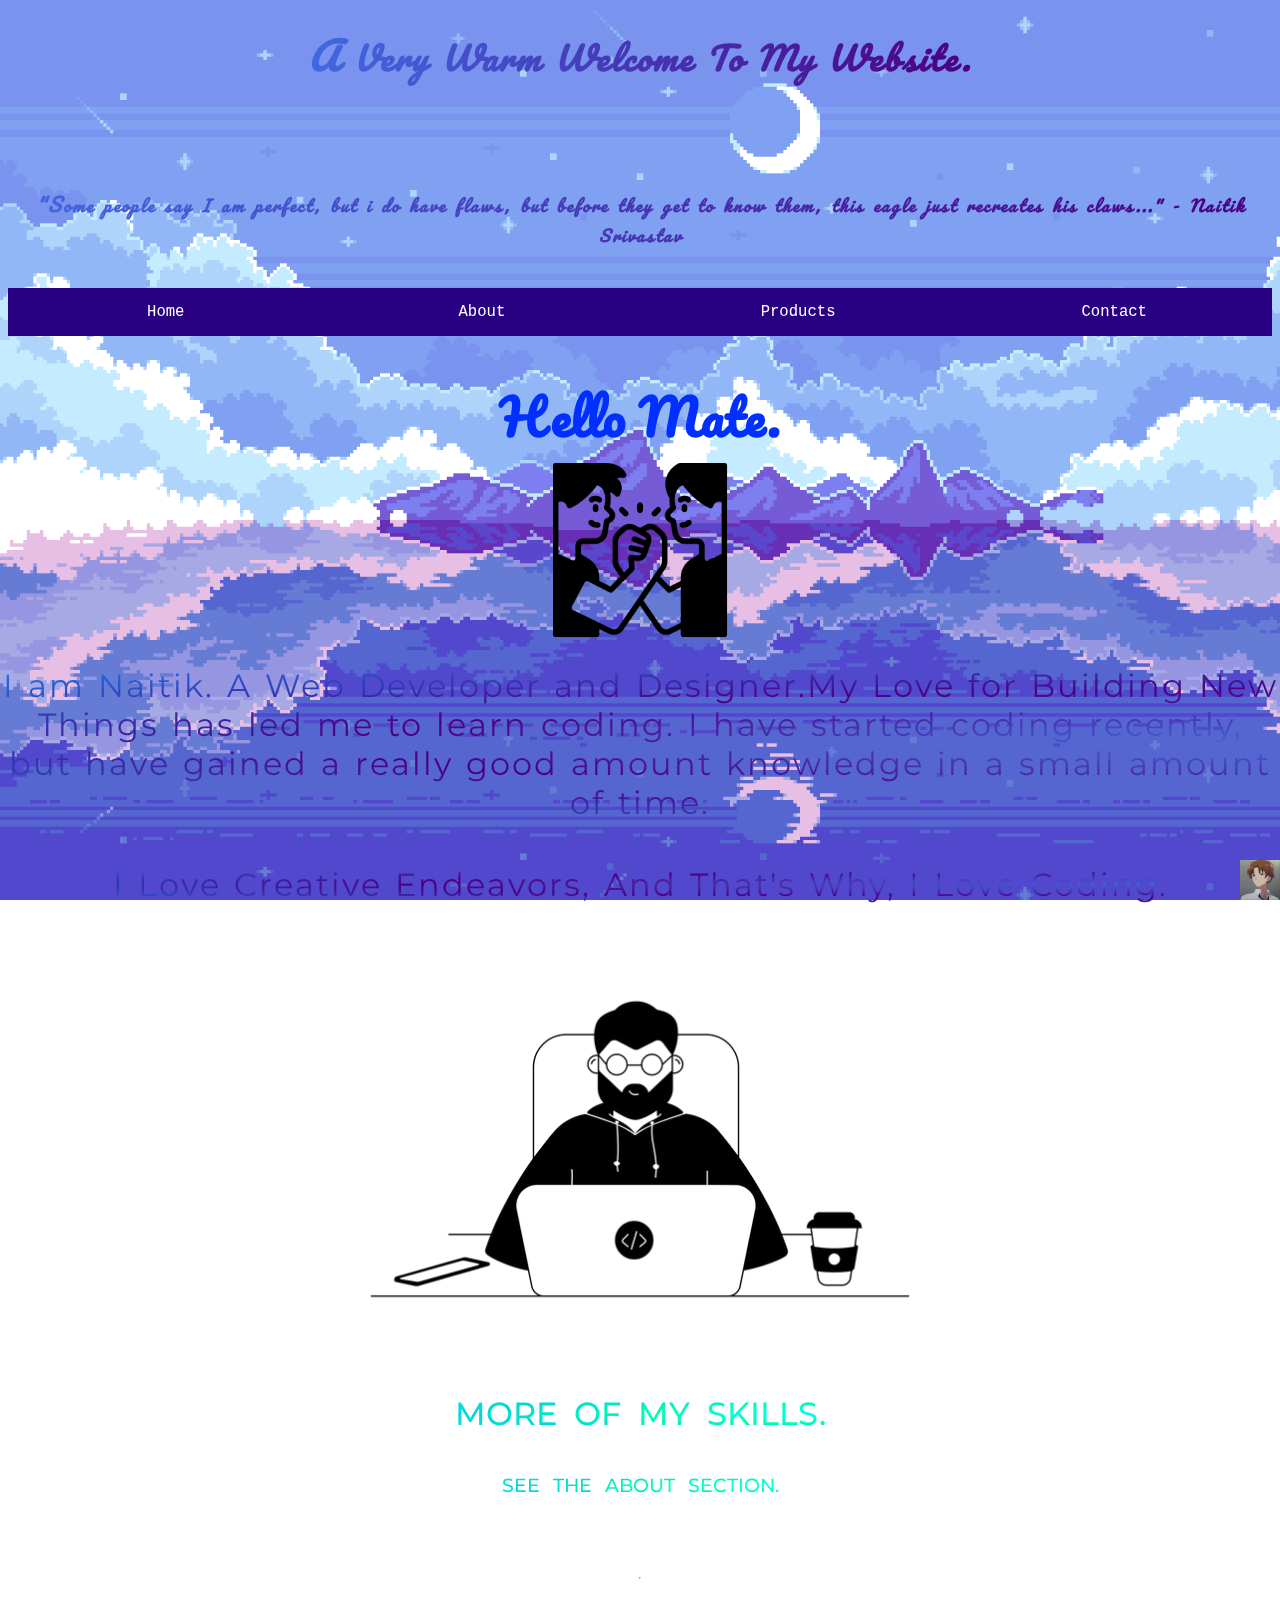
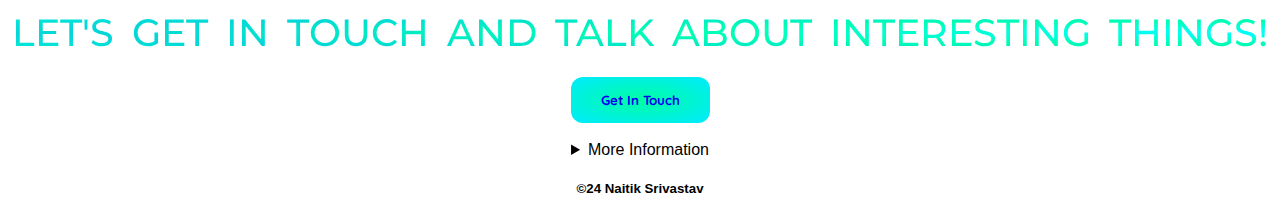
==== index.html @ dcb5ecfc "Update index.html" ====
<!DOCTYPE html>
<html lang="en">
<head>
    
    <link rel="stylesheet" href="Np.css">

    <link rel="preconnect" href="https://fonts.googleapis.com">
    <link rel="preconnect" href="https://fonts.gstatic.com" crossorigin>
    <link href="https://fonts.googleapis.com/css2?family=Montserrat:ital,wght@0,100..900;1,100..900&display=swap" rel="stylesheet">

    <link rel="preconnect" href="https://fonts.googleapis.com">
<link rel="preconnect" href="https://fonts.gstatic.com" crossorigin>
<link href="https://fonts.googleapis.com/css2?family=Anton&display=swap" rel="stylesheet">


    <link rel="preconnect" href="https://fonts.googleapis.com">
<link rel="preconnect" href="https://fonts.gstatic.com" crossorigin>
<link href="https://fonts.googleapis.com/css2?family=Quicksand:wght@300..700&display=swap" rel="stylesheet">

    <link rel="preconnect" href="https://fonts.googleapis.com">
<link rel="preconnect" href="https://fonts.gstatic.com" crossorigin>
<link href="https://fonts.googleapis.com/css2?family=Pacifico&family=Seymour+One&display=swap" rel="stylesheet">
    <link class="fevicon" rel="icon" type="image/jpeg" href="imagery/kiyotaka naitik.jpeg">

    <meta charset="UTF-8">
    <meta name="viewport" content="width=device-width, initial-scale=1.0">
    <meta name="Author" content="Naitik Srivastav">
    <meta name="keywords" content="Portfolio,Naitik Srivastav,Green,Jack of all trades, Genius,">
    <meta name="Hometown" content="Moradabad,U.P.,India">

<title>Naitik Srivastav</title>

</head>
<body style="background-image: url(imagery/really\ good\ porto.gif);
background-attachment:fixed;
background-size:cover;">
    <div id="div1">
        <h1 class="head1">A Very Warm Welcome To My Website.</h21>
            <br><br>
        <h4 class="head1">"Some people say I am perfect, but i do have flaws, but before they get to know them, this eagle just recreates his claws..." - Naitik Srivastav</h4><br>
        
    
<div>
    <nav class="navibar">
        <ul>
            <li style="width:24.7svw"><a target="_blank" href="index.html">Home</a></li>
            <li style="width:24.7vw"><a target="_blank" href="about.html">About</a></li>
            <li style="width:24.7vw"><a target="_blank" href="product.html">Products</a></li>
            <li style="width:24.7vw"><a target="_blank" href="mailto:naitiksrivastav17@gmail.com">Contact</a></li>
           

            
        </ul>
    </nav><br><br>
</div>  

<main>Hello Mate.</main>
<div>
    <img class="mate" src="imagery/hello mate..webp">
</div>
<h1 class="headn">I am Naitik. A Web Developer and Designer.My Love for Building New Things has led me to learn coding.
    I have started coding recently, but have gained a really good amount knowledge in a small amount of time.
</h1>

<h1 class="headn"> I Love Creative Endeavors, And That's Why, I Love Coding.</h1>
<img class="ys" src="imagery/literally yash!.webp">

<h1 class="para2">More Of My Skills.</h1>
<h3 class="para2">See the about section.</h3>


<img class="naitik" src="imagery/kiyotaka naitik.jpeg">


<br><br><br>
<hr>
<footer>
    <h1 class="para2"><big>Let's Get In Touch And Talk About Interesting Things!
    </big></h1>
<div class="divbutt">
<button class="butt"><a style="text-decoration: none;" href="mailto:naitiksrivastav17@gmail.com">Get In Touch</a></button><br><br>
<details  style="cursor:pointer;font-family: Verdana, Geneva, Tahoma, sans-serif;text-align: center;">
    <summary>More Information</summary>
    For more information, consider contacting Naitik.
</details>
</div>
</footer>
<h5 style="font-family: Verdana, Geneva, Tahoma, sans-serif;text-align: center;">&copy;24 Naitik Srivastav</h5>

</body>
</html>
---- Np.css ----
html{
    scroll-behavior: smooth;
}
body{
    margin: 0px;
}
main{
    margin-left: 20px;
    margin-right: 20px;
    text-align: center;
    text-align:center;
    font-family: "Pacifico", cursive;
    font-size: 50px;
    font-weight: 800;
    color:rgb(0, 47, 255);
    
}
#div1{
    display:flex;
    flex-direction: column;
    align-items: center;
    
    
}
.head1{
font-family: "Pacifico", cursive;
font-weight: 900;
font-style:italic;
text-align: center;
background: linear-gradient(90deg,royalblue,indigo,rgb(23, 128, 240));
letter-spacing: 2px;
word-spacing:3px;
-webkit-text-fill-color: transparent;
background-size: 200%;
background-clip: text;
-webkit-background-clip: text;
animation: animate-gradient 3s linear infinite;    
animation-iteration-count: infinite;  

}
@keyframes animate-gradient{
    to {
        background-position: 200%;
    }
}
.ys{
    margin-top:0px;
    display: inline-block;
    width:50vw;
}
.head1::first-letter{
    font-size: 1.2em;
}
.para{
    font-family:'Trebuchet MS', 'Lucida Sans Unicode', 'Lucida Grande', 'Lucida Sans', Arial, sans-serif;
    font-weight: bold;
   font-size: 30px;
   letter-spacing: 5px;
   text-transform:uppercase;
   text-align:center;
   background: linear-gradient(to left,blue,rgb(5, 91, 240),rgb(34, 55, 243),rgb(0, 13, 193),rgb(60, 0, 255));
   background-size: 200%;
   background-clip: text;
   -webkit-background-clip: text;
   -webkit-text-fill-color: transparent;
   animation: animate-gradient 3s linear infinite;
}
@keyframes animate-gradient{
    to {
        background-position: 200%;
    }
}
.fevicon{
    border-radius: 50%;
}
.head2{
text-align: center;
font-family: "Pacifico",cursive;
font-weight: 900;
font-style: normal;
letter-spacing: 5px;
text-transform:uppercase;
text-align:center;
background: linear-gradient(to right,blue,royalblue,darkblue,rgb(4, 185, 251));
background-clip: text;
-webkit-background-clip: text;
-webkit-text-fill-color: transparent;
animation: animate-gradient 3s linear infinite;
}
@keyframes animate-gradient{
 to {
     background-position: 200%;
 }
}
.navibar ul{
    list-style-type: none;
    background-color: rgb(41, 0, 130);
    padding: 0px;
    margin: 0px;
    overflow: hidden;
    filter:opacity(200%);
}
.navibar a{
    color: white;
    text-decoration: none;
    padding: 15px;
    display: block;
    text-align: center;
}
.navibar a:hover{
    transition: all;
    transition-duration: 0.7s;
    background-color: black;
    box-shadow: 0 20px 20px rgb(1, 26, 254);
}
.navibar li{
    float: left;
    font-size: larger;
    font-family:monospace;
    
}
.butt{
    padding:15px 30px;
    font-family: Arial, Helvetica, sans-serif;
    font-weight: 900;
    border: none;
    border-radius: 12px;
    color:transparent;
    background: radial-gradient(rgb(0, 255, 162),rgb(0, 234, 255)) ;
    font-family: "Quicksand", sans-serif;
    font-optical-sizing: auto;
    font-style: normal;
}
.butt:link{
    color:white;
    cursor: pointer;
}
.butt:hover{
    color:lightblue;
    transition: all 0.5s;
    box-shadow: 0 0 1.5px 3px rgb(0, 208, 255);
    
}
.butt:active{
    background-color: aliceblue;
    color:black;
}
.butt:visited{
    color:grey;
}
.divbutt{
    text-align: center;
}
.foot{
    font-family: "Quicksand", sans-serif;
    font-optical-sizing: auto;
    font-style: normal;
}
.naitik{
    height:40px;
    width:40px;
    position:fixed;
    right:0px;
    bottom:0px;
}
.mate{
    height:20vh;
    animation:fade 8s;
    animation-timing-function:ease-out;
    
    
}
@keyframes fade{
    20%{opacity:0}
    20%{transform:scale(1.2,1.2)}
}
.para2{
    font-family: "Montserrat", sans-serif;
    font-optical-sizing: auto;
    font-weight:500;
   word-spacing: 8px;
   text-transform:uppercase;
   text-align:center;
   background: radial-gradient(cyan,rgb(0, 255, 179),rgb(3, 213, 217),rgb(4, 252, 215));
   background-size: 200%;
   background-clip: text;
   -webkit-background-clip: text;
   -webkit-text-fill-color: transparent;
   animation: animate-gradient 1.5s linear infinite;
}
@keyframes animate-gradient{
    to {
        background-position: 200%;
    }
}

#hob1{
    float: right;
    margin-left: 20px;
}
#hob2{
    float:left;
    margin-right:20px;
}
#division1{
    border-style:inset;
    display:flow-root;
}
#division2{
    border:solid;
    width:400px;
    height:150px;
    overflow:auto;
}
.divbook{
        text-align: center;
}
.atop{

    border:groove 2px;
    border-top:black;
    border-bottom:black;
}
.buybook{
    background:linear-gradient(180deg,#4102fd, #00ccff);
    width:170px;
    padding:15px 25px;
    color:rgb(255, 255, 255);
    font-family: 'Lucida Sans', 'Lucida Sans Regular', 'Lucida Grande', 'Lucida Sans Unicode', Geneva, Verdana, sans-serif;
    border:none;
    border-radius: 12px;
    font-size: 23px;
    margin-left:1.5vw;
    margin-right:1.5vw;
    cursor:pointer;
    transition: width 0.7s;
}
.buybook:hover{
    box-shadow: 5px 5px 7px black;
    width:200px;
    color:white;

}
.headn{
font-family: "Montserrat", sans-serif;
font-optical-sizing: auto;
font-weight:normal;
font-style: normal;
text-align: center;
background: radial-gradient(royalblue,indigo,rgb(23, 128, 240));
letter-spacing: 2px;
word-spacing:3px;
-webkit-text-fill-color: transparent;
background-size: 200%;
background-clip: text;
-webkit-background-clip: text;
animation: animate-gradient 1.5s linear infinite;    
animation-iteration-count: infinite;  

}
@keyframes animate-gradient{
    to {
        background-position: 200%;
    }
}
.parapa{
    font-family: "Montserrat", sans-serif;
    font-optical-sizing: auto;
    font-weight:500;
   word-spacing: 8px;
   text-transform:uppercase;
   text-align:center;
   background: radial-gradient(rgb(0, 68, 255),rgb(0, 187, 255),rgb(46, 3, 217),rgb(4, 169, 252));
   background-size: 200%;
   background-clip: text;
   -webkit-background-clip: text;
   -webkit-text-fill-color: transparent;
   animation: animate-gradient 2s linear infinite;
}
@keyframes animate-gradient{
    to {
        background-position: 200%;
    }
}
.Book1:hover{
    box-shadow:0px 0px 2px 3px silver;
    transition: all 0.7s;
}
.cutenaitik{
    width:160px;
    height:160px;
    overflow:hidden;
    float:left;
    border-radius: 50%;
    box-shadow:0px 0px 3px 3px blue;
    filter:opacity(75%);
    animation: ranslate 1s linear infinite;
    
}
@keyframes ranslate{
    from{
        translate:(0,40px,0)
    }
    to{
        translate:(0,-40px,0)
    }
}
.rtrn{
    padding:15px 30px;
    font-family: Arial, Helvetica, sans-serif;
    font-weight:normal;
    width:30vw;
    margin-left:35vw;
    margin-right:35vw;
    text-decoration: none;
    border: none;
    border-radius: 12px;
    color:white;
    background: radial-gradient(rgb(0, 42, 255),rgb(0, 234, 255)) ;
    font-family: "Montserrat", sans-serif;
    font-optical-sizing: auto;
    font-style: normal;
}
.rtrn:link{
    color:white;
    cursor: pointer;
}
.rtrn:hover{
    color:rgb(255, 255, 255);
    transition: all 0.5s;
    box-shadow: 0 0 1.5px 3px rgb(0, 208, 255);
    
}
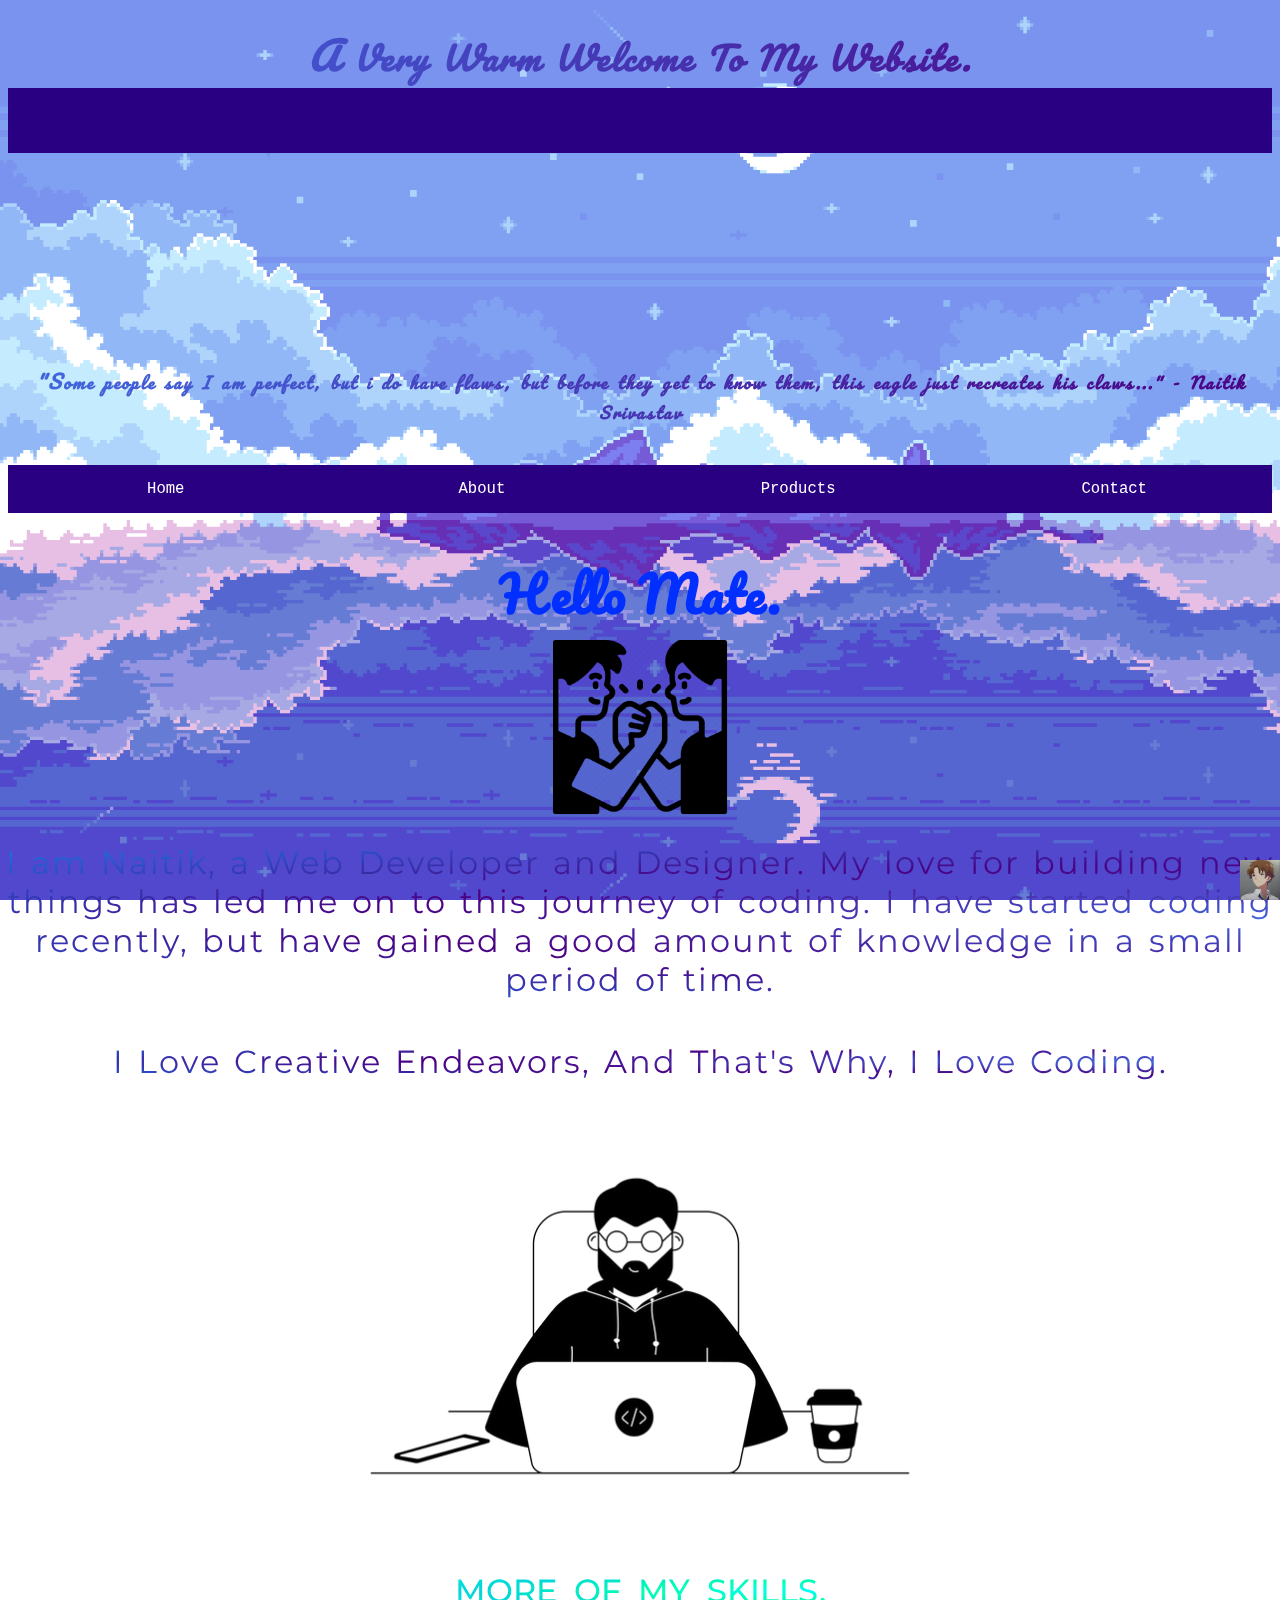
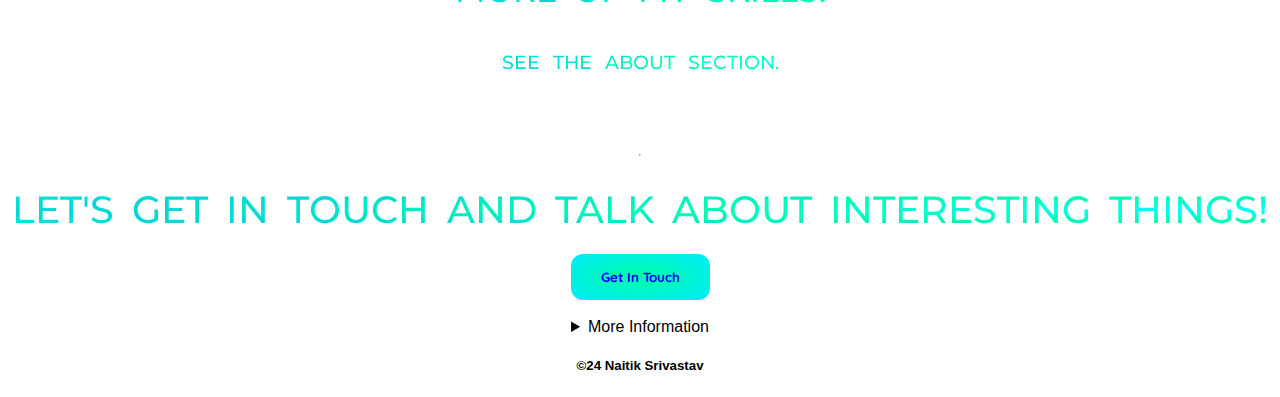
==== commit 0cc07ac8: "Update index.html" ====
--- a/index.html
+++ b/index.html
@@ -36,7 +36,21 @@
 background-size:cover;">
     <div id="div1">
         <h1 class="head1">A Very Warm Welcome To My Website.</h21>
-            <br><br>
+            <br>
+        <div>
+    <nav class="navibar">
+        <ul>
+            <li style="width:24.7svw"><a target="_blank" href="index.html">Home</a></li>
+            <li style="width:24.7vw"><a target="_blank" href="about.html">About</a></li>
+            <li style="width:24.7vw"><a target="_blank" href="product.html">Products</a></li>
+            <li style="width:24.7vw"><a target="_blank" href="mailto:naitiksrivastav17@gmail.com">Contact</a></li>
+           
+
+            
+        </ul>
+    </nav><br><br>
+</div>  
+        <br>
         <h4 class="head1">"Some people say I am perfect, but i do have flaws, but before they get to know them, this eagle just recreates his claws..." - Naitik Srivastav</h4><br>
         
     
@@ -58,8 +72,8 @@
 <div>
     <img class="mate" src="imagery/hello mate..webp">
 </div>
-<h1 class="headn">I am Naitik. A Web Developer and Designer.My Love for Building New Things has led me to learn coding.
-    I have started coding recently, but have gained a really good amount knowledge in a small amount of time.
+<h1 class="headn">I am Naitik, a Web Developer and Designer. My love for building new things has led me on to this journey of coding.
+    I have started coding recently, but have gained a good amount of knowledge in a small period of time.
 </h1>
 
 <h1 class="headn"> I Love Creative Endeavors, And That's Why, I Love Coding.</h1>
--- a/Np.css
+++ b/Np.css
@@ -92,7 +92,8 @@
      background-position: 200%;
  }
 }
-.navibar ul{
+.navibar ul{
+    font-size:1em;
     list-style-type: none;
     background-color: rgb(41, 0, 130);
     padding: 0px;
@@ -113,7 +114,8 @@
     background-color: black;
     box-shadow: 0 20px 20px rgb(1, 26, 254);
 }
-.navibar li{
+.navibar li{
+    font-size:1em;
     float: left;
     font-size: larger;
     font-family:monospace;
@@ -288,22 +290,30 @@
 }
 .cutenaitik{
     width:160px;
-    height:160px;
+    height:180px;
     overflow:hidden;
     float:left;
     border-radius: 50%;
+    box-shadow:0px 0px 1.5px 1.5px blue;
+    filter:opacity:(90%);
+    animation: divine 4s linear infinite;
+    
+}
+.cutenaitik:hover{
     box-shadow:0px 0px 3px 3px blue;
-    filter:opacity(75%);
-    animation: ranslate 1s linear infinite;
-    
+    transition:all 0.6s;
 }
 @keyframes ranslate{
-    from{
-        translate:(0,40px,0)
-    }
-    to{
-        translate:(0,-40px,0)
-    }
+  0%{
+      transform:translateY(0%);
+  }
+  50%{
+      transform:translateY(-15%);
+  }
+      100%{
+      transform:translateY(0%);
+  }
+    
 }
 .rtrn{
     padding:15px 30px;
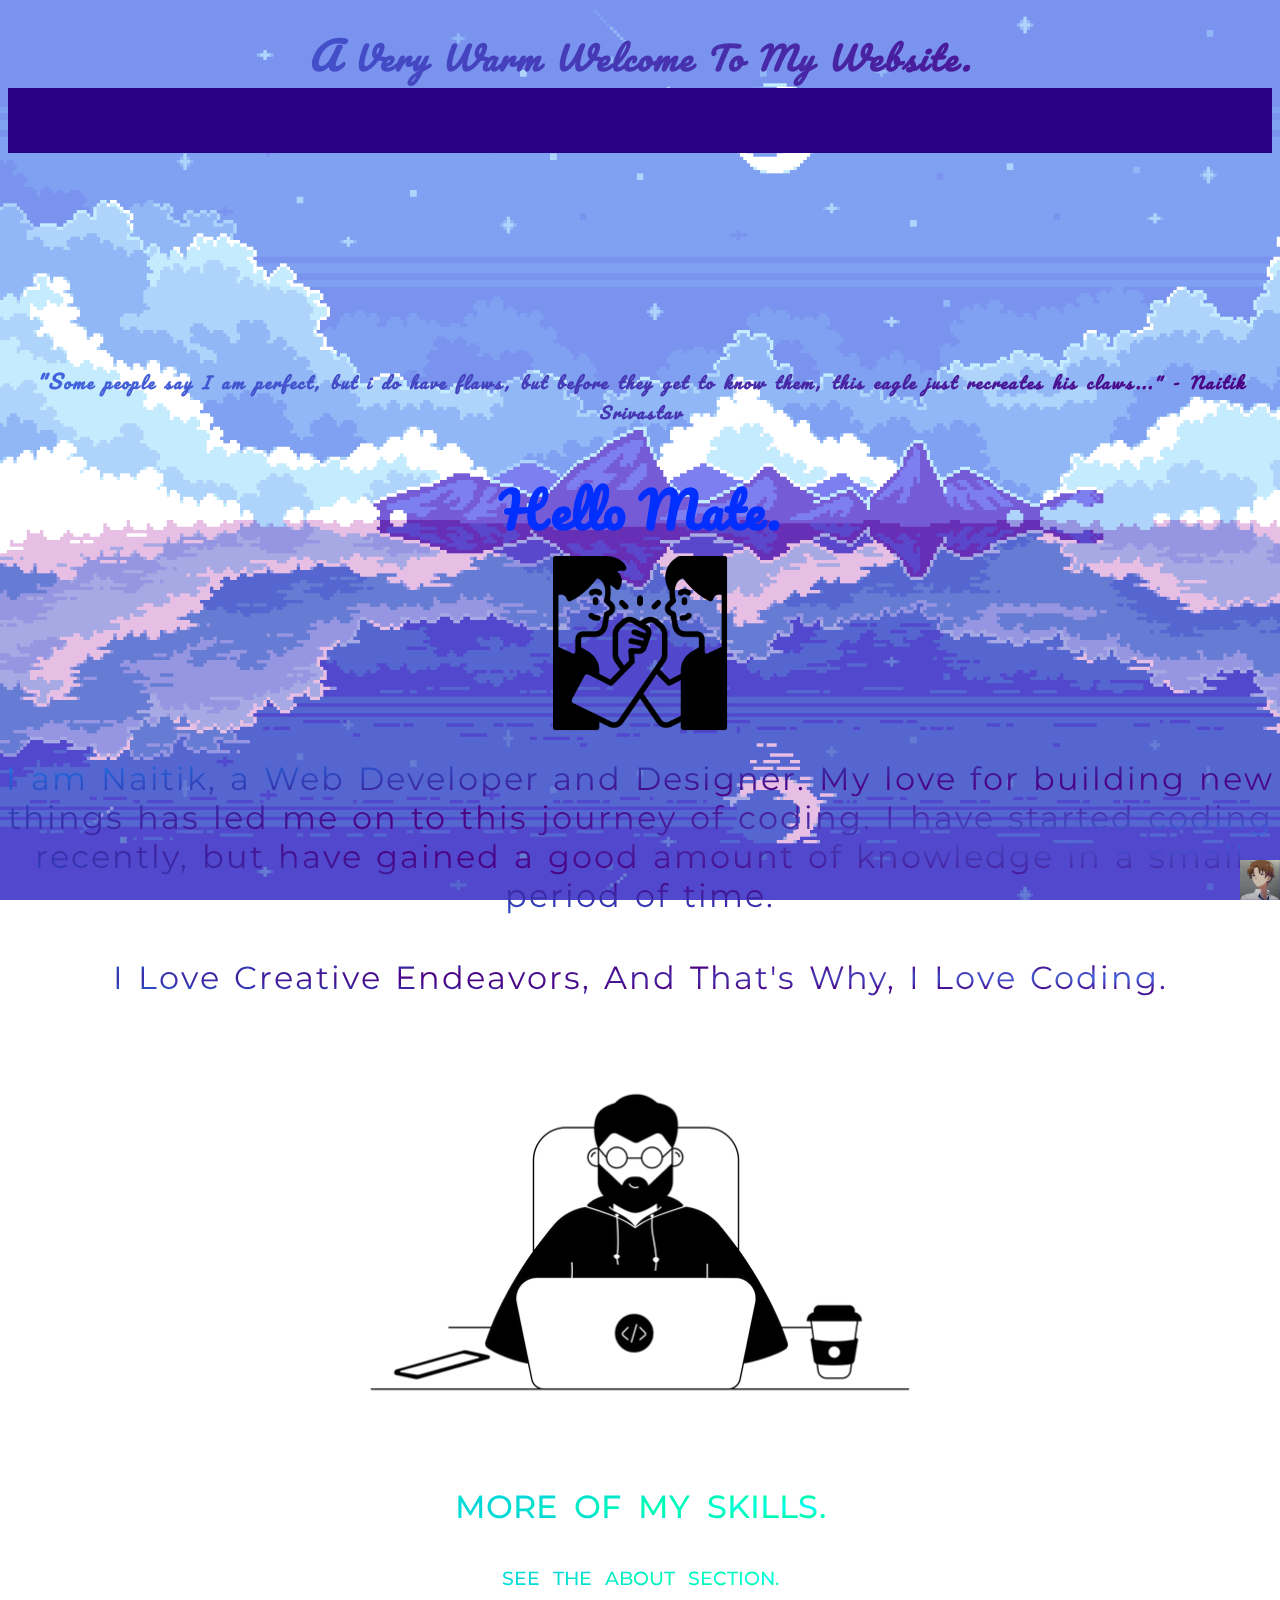
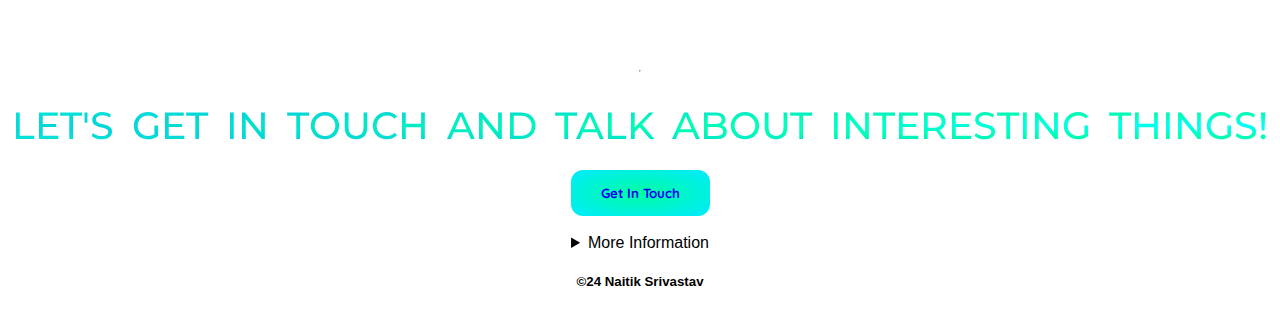
==== commit de3cb286: "Update index.html" ====
--- a/index.html
+++ b/index.html
@@ -54,19 +54,6 @@
         <h4 class="head1">"Some people say I am perfect, but i do have flaws, but before they get to know them, this eagle just recreates his claws..." - Naitik Srivastav</h4><br>
         
     
-<div>
-    <nav class="navibar">
-        <ul>
-            <li style="width:24.7svw"><a target="_blank" href="index.html">Home</a></li>
-            <li style="width:24.7vw"><a target="_blank" href="about.html">About</a></li>
-            <li style="width:24.7vw"><a target="_blank" href="product.html">Products</a></li>
-            <li style="width:24.7vw"><a target="_blank" href="mailto:naitiksrivastav17@gmail.com">Contact</a></li>
-           
-
-            
-        </ul>
-    </nav><br><br>
-</div>  
 
 <main>Hello Mate.</main>
 <div>
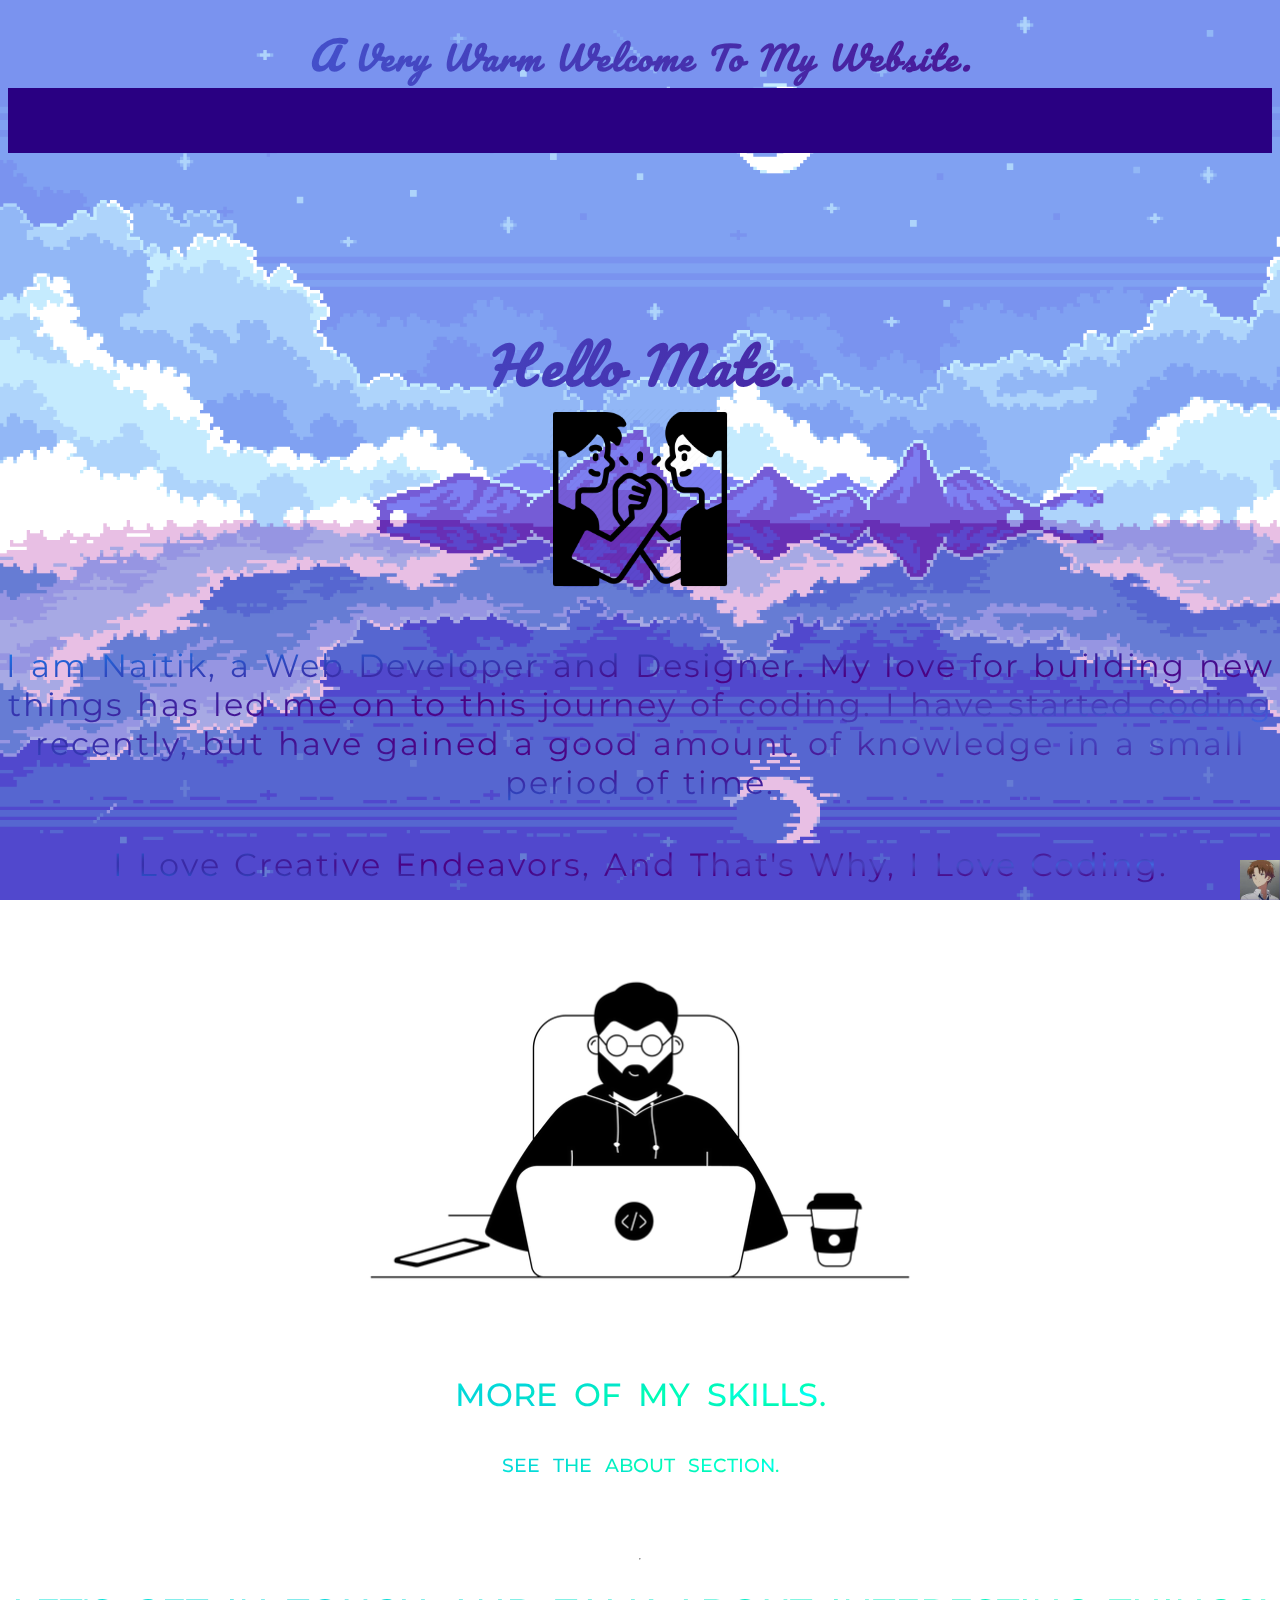
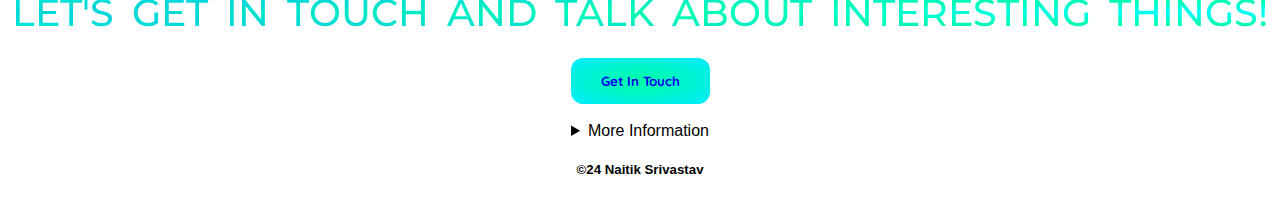
==== commit 373e8e06: "Update index.html" ====
--- a/index.html
+++ b/index.html
@@ -37,6 +37,9 @@
     <div id="div1">
         <h1 class="head1">A Very Warm Welcome To My Website.</h21>
             <br>
+
+        
+        
         <div>
     <nav class="navibar">
         <ul>
@@ -49,9 +52,9 @@
             
         </ul>
     </nav><br><br>
-</div>  
+        </div>  
         <br>
-        <h4 class="head1">"Some people say I am perfect, but i do have flaws, but before they get to know them, this eagle just recreates his claws..." - Naitik Srivastav</h4><br>
+       
         
     
 
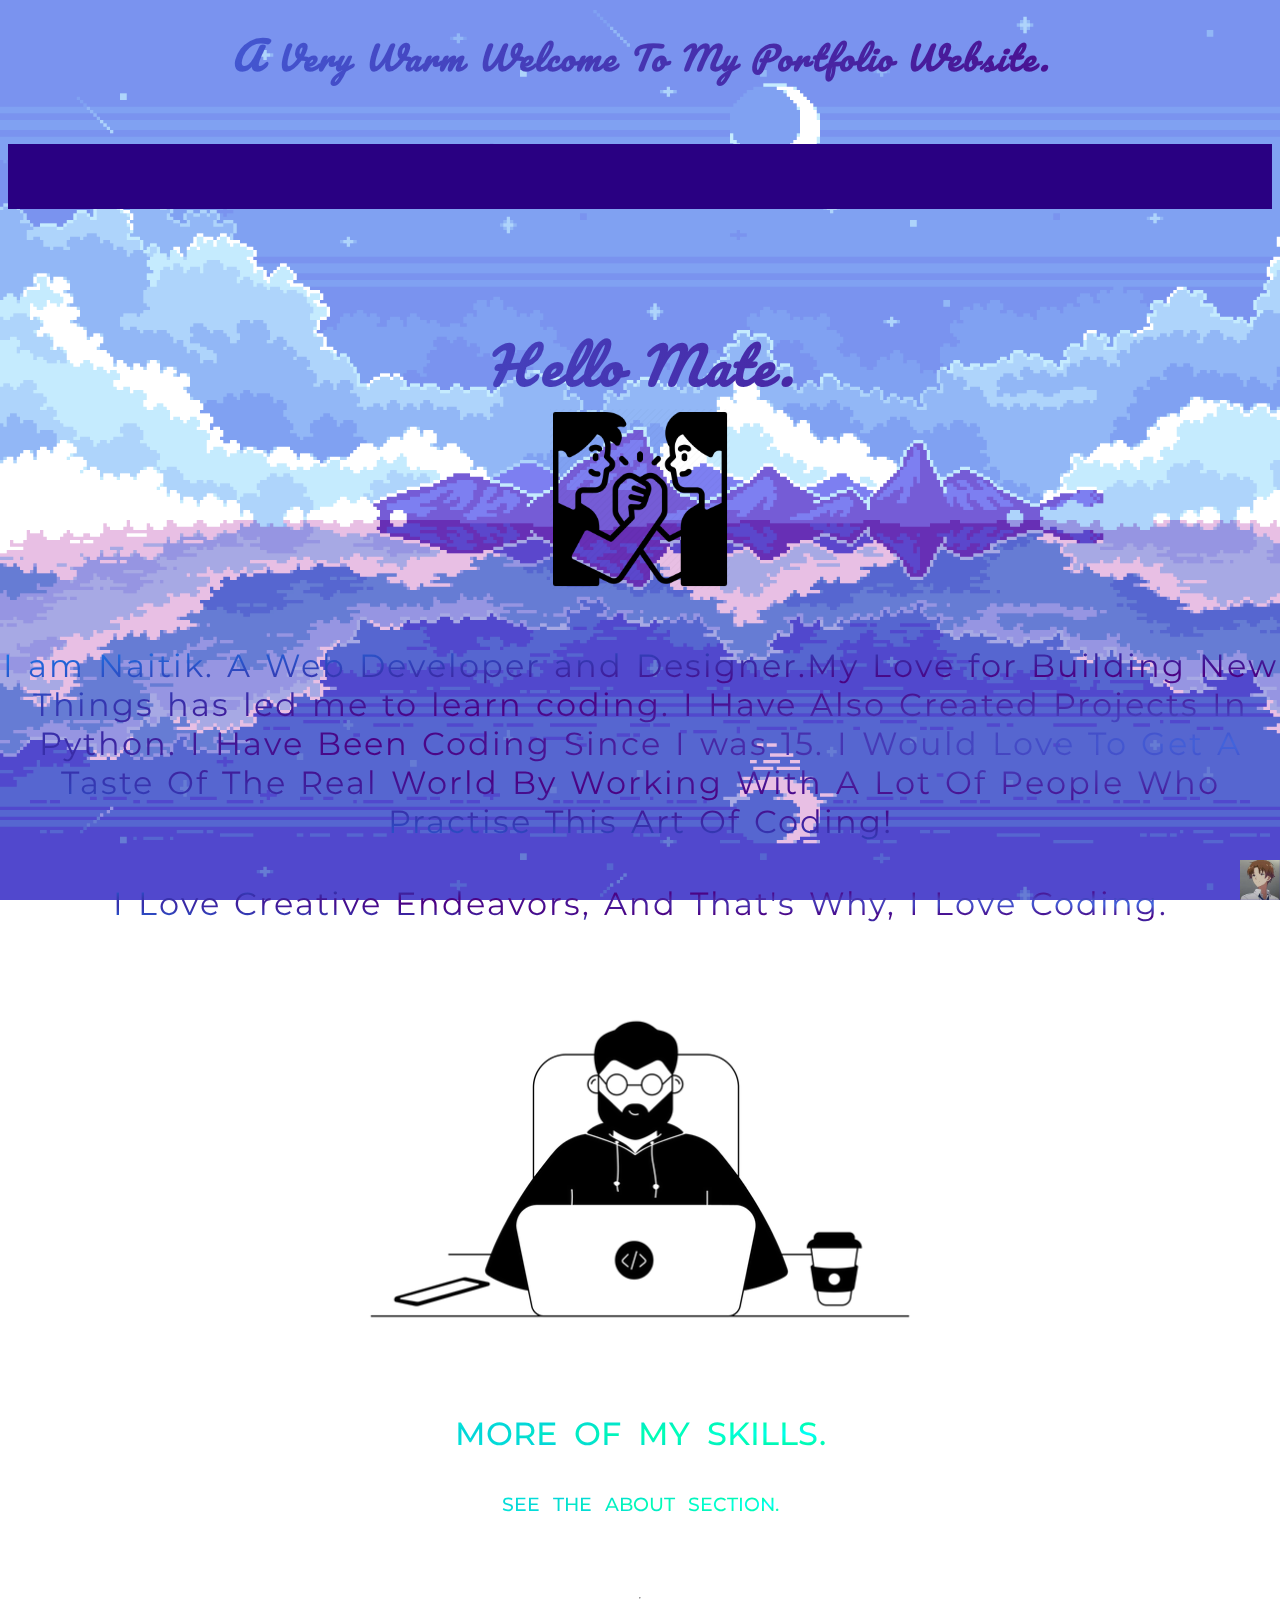
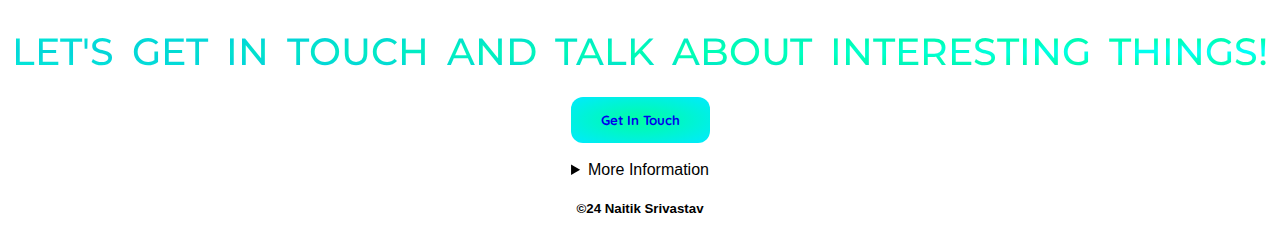
==== commit e90959ef: "Update index.html" ====
--- a/index.html
+++ b/index.html
@@ -35,12 +35,12 @@
 background-attachment:fixed;
 background-size:cover;">
     <div id="div1">
-        <h1 class="head1">A Very Warm Welcome To My Website.</h21>
-            <br>
-
+        <h1 class="head1">A Very Warm Welcome To My Portfolio Website.</h21>
+            <br><br>
+       
         
-        
-        <div>
+    
+<div>
     <nav class="navibar">
         <ul>
             <li style="width:24.7svw"><a target="_blank" href="index.html">Home</a></li>
@@ -52,18 +52,15 @@
             
         </ul>
     </nav><br><br>
-        </div>  
-        <br>
-       
-        
-    
+</div>  
 
 <main>Hello Mate.</main>
 <div>
     <img class="mate" src="imagery/hello mate..webp">
 </div>
-<h1 class="headn">I am Naitik, a Web Developer and Designer. My love for building new things has led me on to this journey of coding.
-    I have started coding recently, but have gained a good amount of knowledge in a small period of time.
+<h1 class="headn">I am Naitik. A Web Developer and Designer.My Love for Building New Things has led me to learn coding. I Have Also Created Projects 
+    In Python.
+    I Have Been Coding Since I was 15. I Would Love To Get A Taste Of The Real World By Working With A Lot Of People Who Practise This Art Of Coding!
 </h1>
 
 <h1 class="headn"> I Love Creative Endeavors, And That's Why, I Love Coding.</h1>
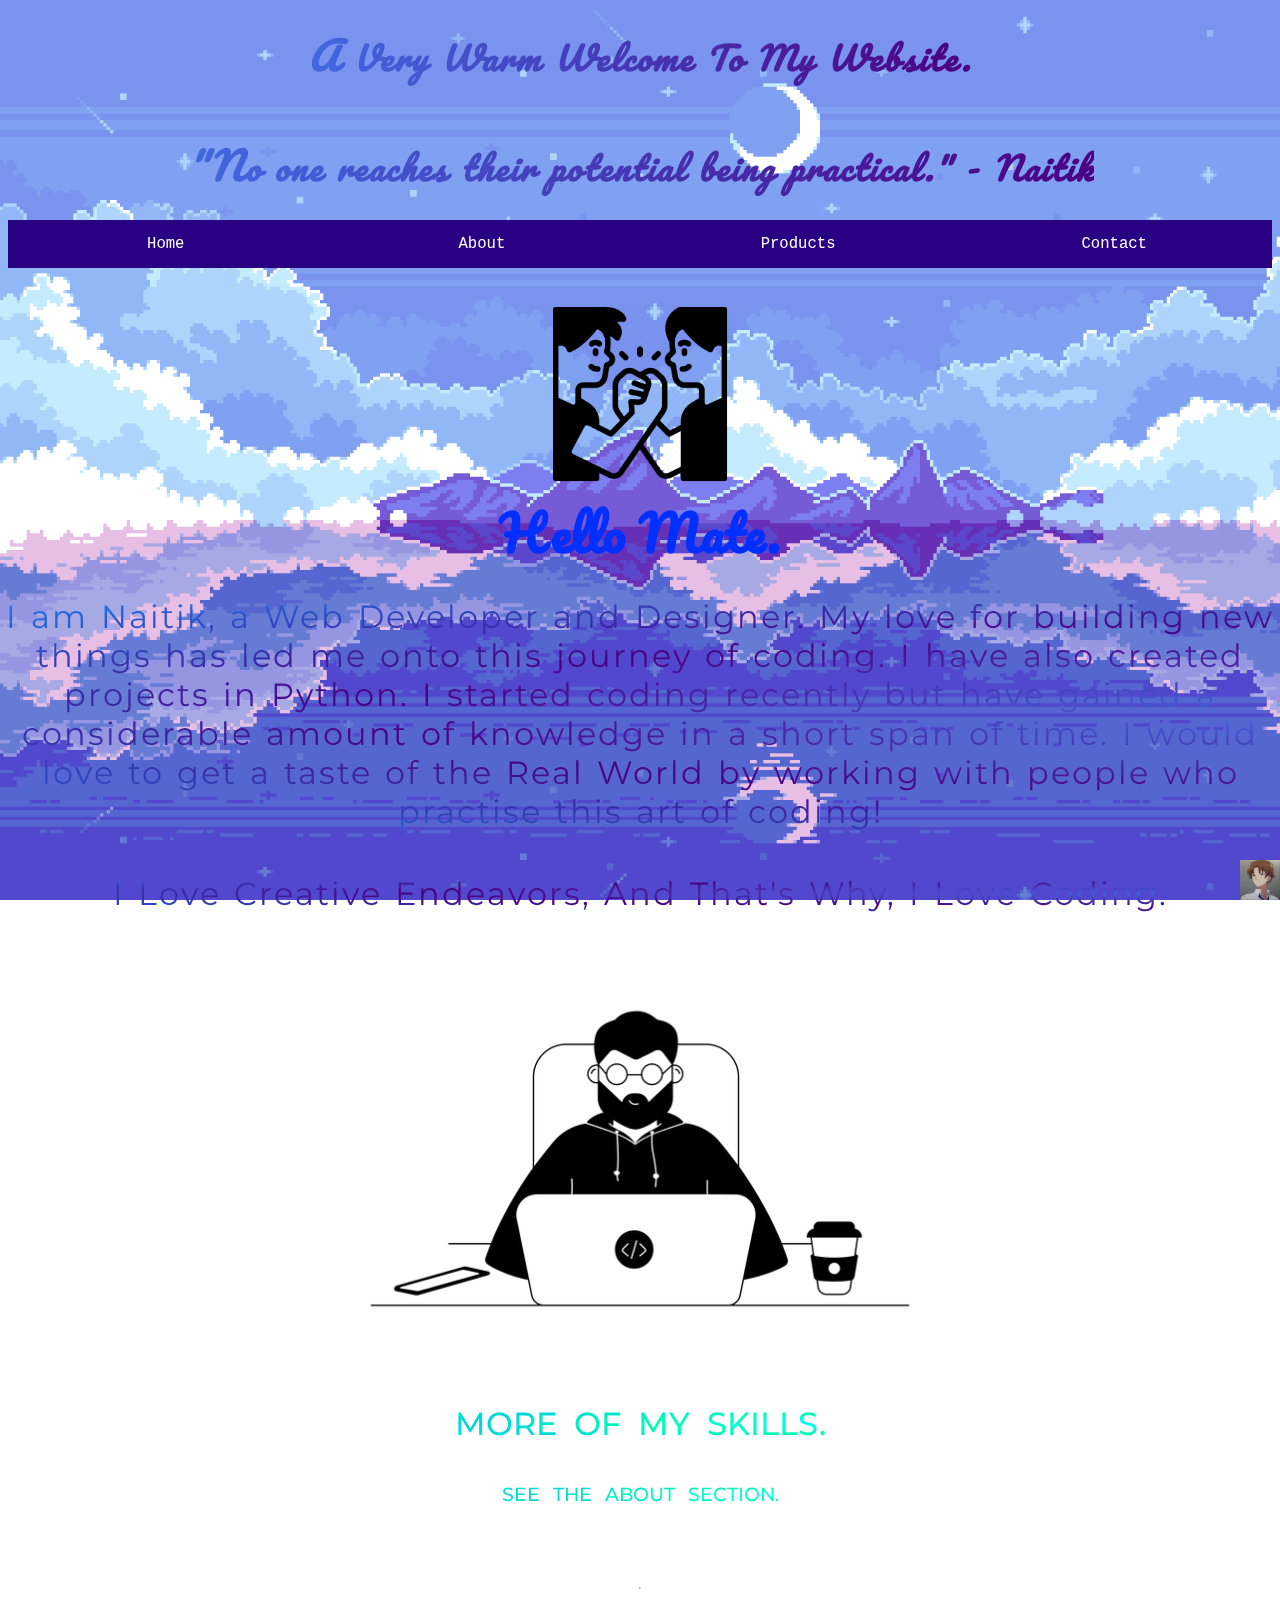
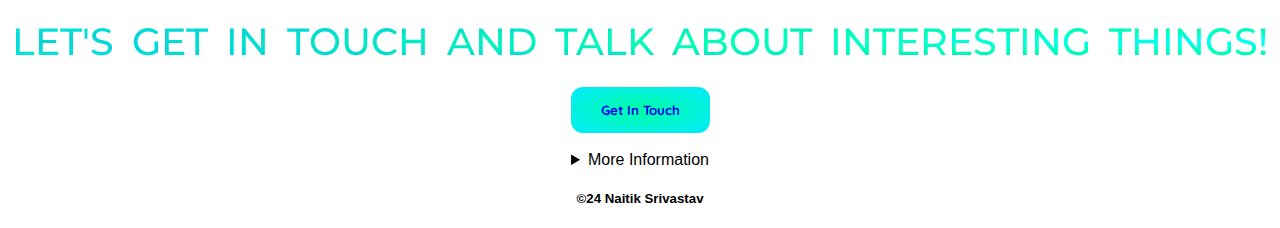
==== commit 3375b48b: "Update index.html" ====
--- a/index.html
+++ b/index.html
@@ -35,10 +35,10 @@
 background-attachment:fixed;
 background-size:cover;">
     <div id="div1">
-        <h1 class="head1">A Very Warm Welcome To My Portfolio Website.</h21>
-            <br><br>
+        <h1 class="head1">A Very Warm Welcome To My Website.</h1>
+        
+        <h1 class="head1">"No one reaches their potential being practical." - Naitik</h1>
        
-        
     
 <div>
     <nav class="navibar">
@@ -54,13 +54,13 @@
     </nav><br><br>
 </div>  
 
-<main>Hello Mate.</main>
 <div>
     <img class="mate" src="imagery/hello mate..webp">
 </div>
-<h1 class="headn">I am Naitik. A Web Developer and Designer.My Love for Building New Things has led me to learn coding. I Have Also Created Projects 
-    In Python.
-    I Have Been Coding Since I was 15. I Would Love To Get A Taste Of The Real World By Working With A Lot Of People Who Practise This Art Of Coding!
+<main>Hello Mate.</main>
+<h1 class="headn">I am Naitik, a Web Developer and Designer. My love for building new things has led me onto this journey of coding. I have also created projects 
+    in Python.
+    I started coding recently but have gained a considerable amount of knowledge in a short span of time. I would love to get a taste of the Real World by working with people who practise this art of coding!
 </h1>
 
 <h1 class="headn"> I Love Creative Endeavors, And That's Why, I Love Coding.</h1>
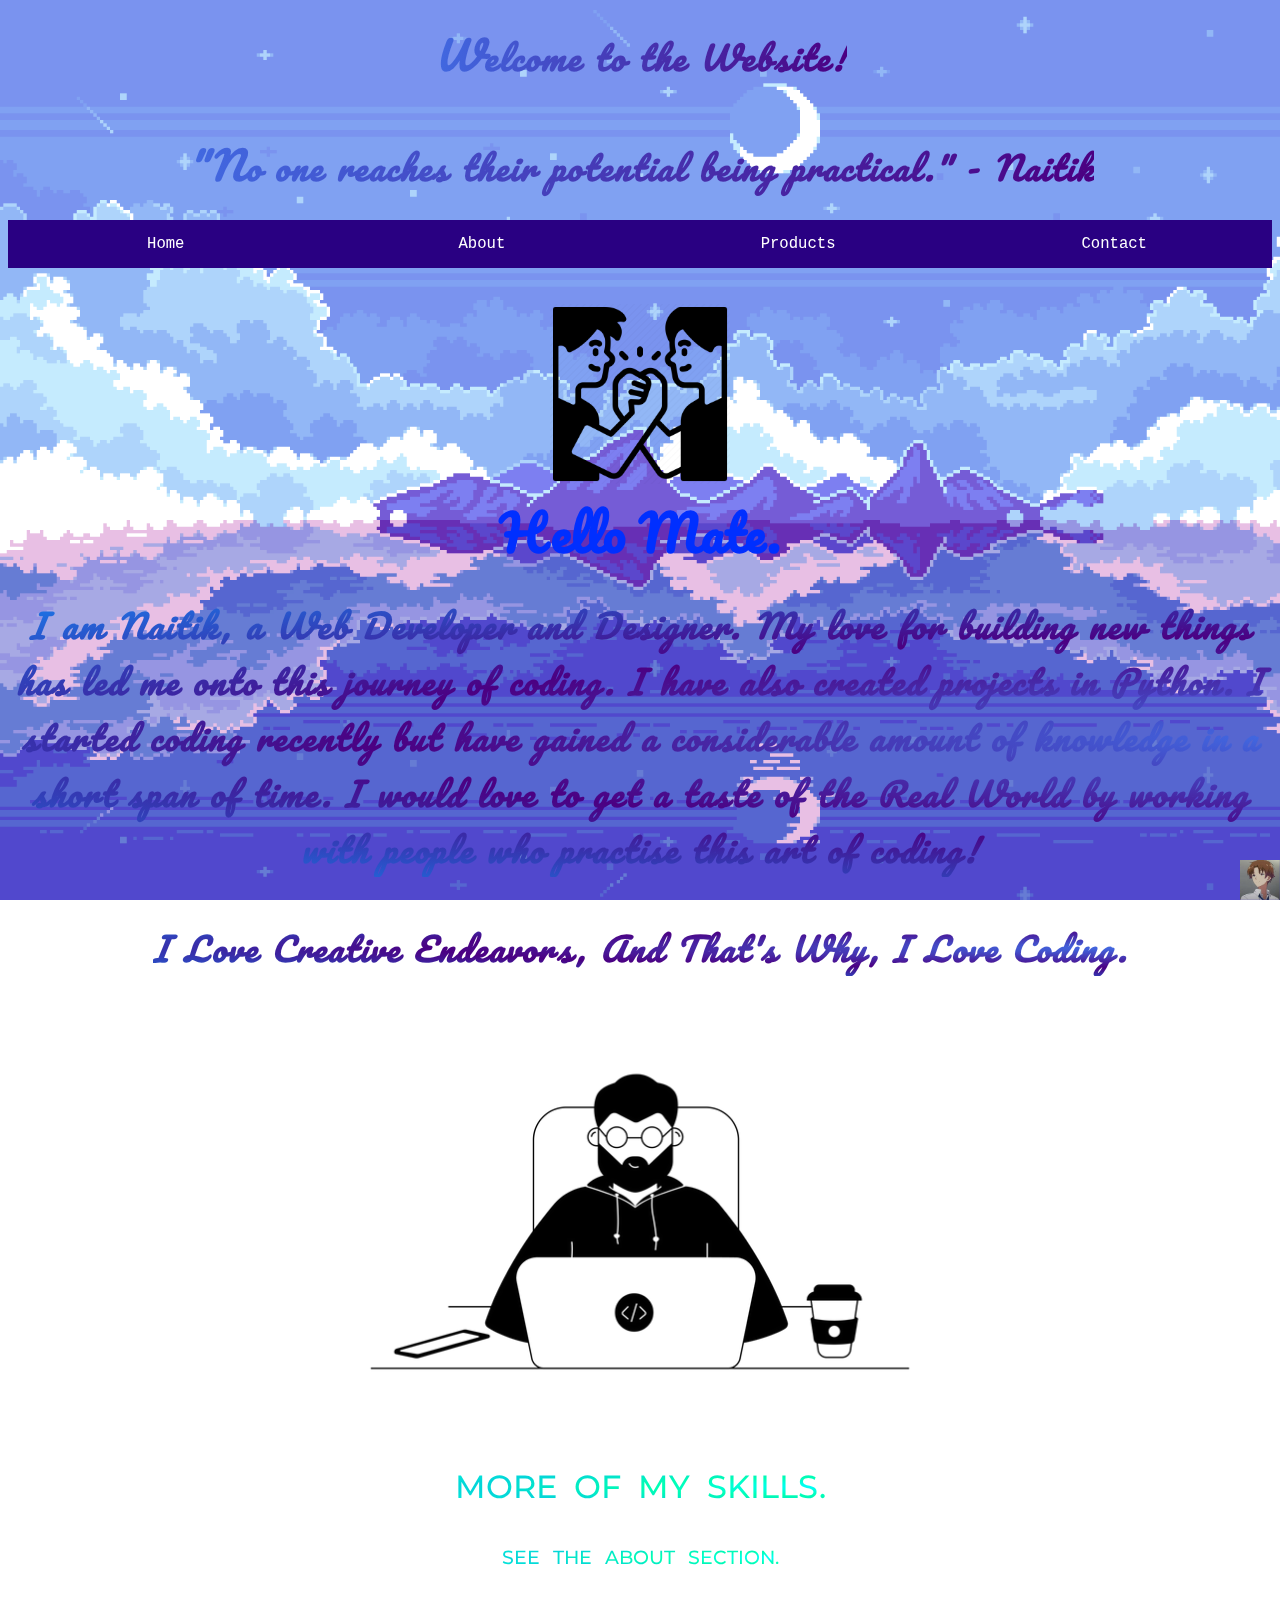
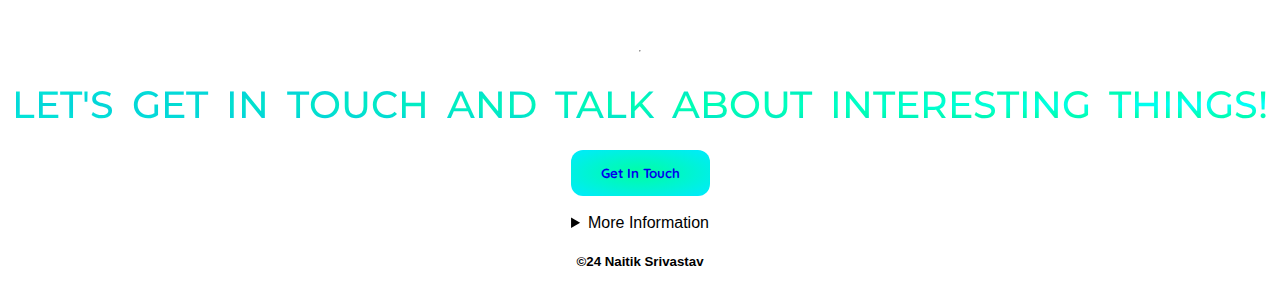
==== commit e87e7c92: "Update index.html" ====
--- a/index.html
+++ b/index.html
@@ -35,7 +35,7 @@
 background-attachment:fixed;
 background-size:cover;">
     <div id="div1">
-        <h1 class="head1">A Very Warm Welcome To My Website.</h1>
+        <h1 class="head1">Welcome to the Website!</h1>
         
         <h1 class="head1">"No one reaches their potential being practical." - Naitik</h1>
        
--- a/Np.css
+++ b/Np.css
@@ -92,8 +92,7 @@
      background-position: 200%;
  }
 }
-.navibar ul{
-    font-size:1em;
+.navibar ul{
     list-style-type: none;
     background-color: rgb(41, 0, 130);
     padding: 0px;
@@ -114,8 +113,7 @@
     background-color: black;
     box-shadow: 0 20px 20px rgb(1, 26, 254);
 }
-.navibar li{
-    font-size:1em;
+.navibar li{
     float: left;
     font-size: larger;
     font-family:monospace;
@@ -244,10 +242,9 @@
 
 }
 .headn{
-font-family: "Montserrat", sans-serif;
-font-optical-sizing: auto;
-font-weight:normal;
-font-style: normal;
+    font-family: "Pacifico", cursive;
+    font-weight: 900;
+    font-style:italic;
 text-align: center;
 background: radial-gradient(royalblue,indigo,rgb(23, 128, 240));
 letter-spacing: 2px;
@@ -290,30 +287,26 @@
 }
 .cutenaitik{
     width:160px;
-    height:180px;
+    height:160px;
     overflow:hidden;
     float:left;
     border-radius: 50%;
-    box-shadow:0px 0px 1.5px 1.5px blue;
-    filter:opacity:(90%);
-    animation: divine 4s linear infinite;
+    box-shadow:0px 0px 1px 1px rgb(0, 0, 0);
+    filter:grayscale(50%);
+    animation: translate 1s linear infinite;
     
 }
 .cutenaitik:hover{
-    box-shadow:0px 0px 3px 3px blue;
-    transition:all 0.6s;
-}
-@keyframes ranslate{
-  0%{
-      transform:translateY(0%);
-  }
-  50%{
-      transform:translateY(-15%);
-  }
-      100%{
-      transform:translateY(0%);
-  }
-    
+    box-shadow :  0px 0px 4px 4px rgb(0, 0, 0);
+    transition-duration: 0.5s;
+}
+@keyframes translate{
+    from{
+        translate:(0,40px,0)
+    }
+    to{
+        translate:(0,-40px,0)
+    }
 }
 .rtrn{
     padding:15px 30px;
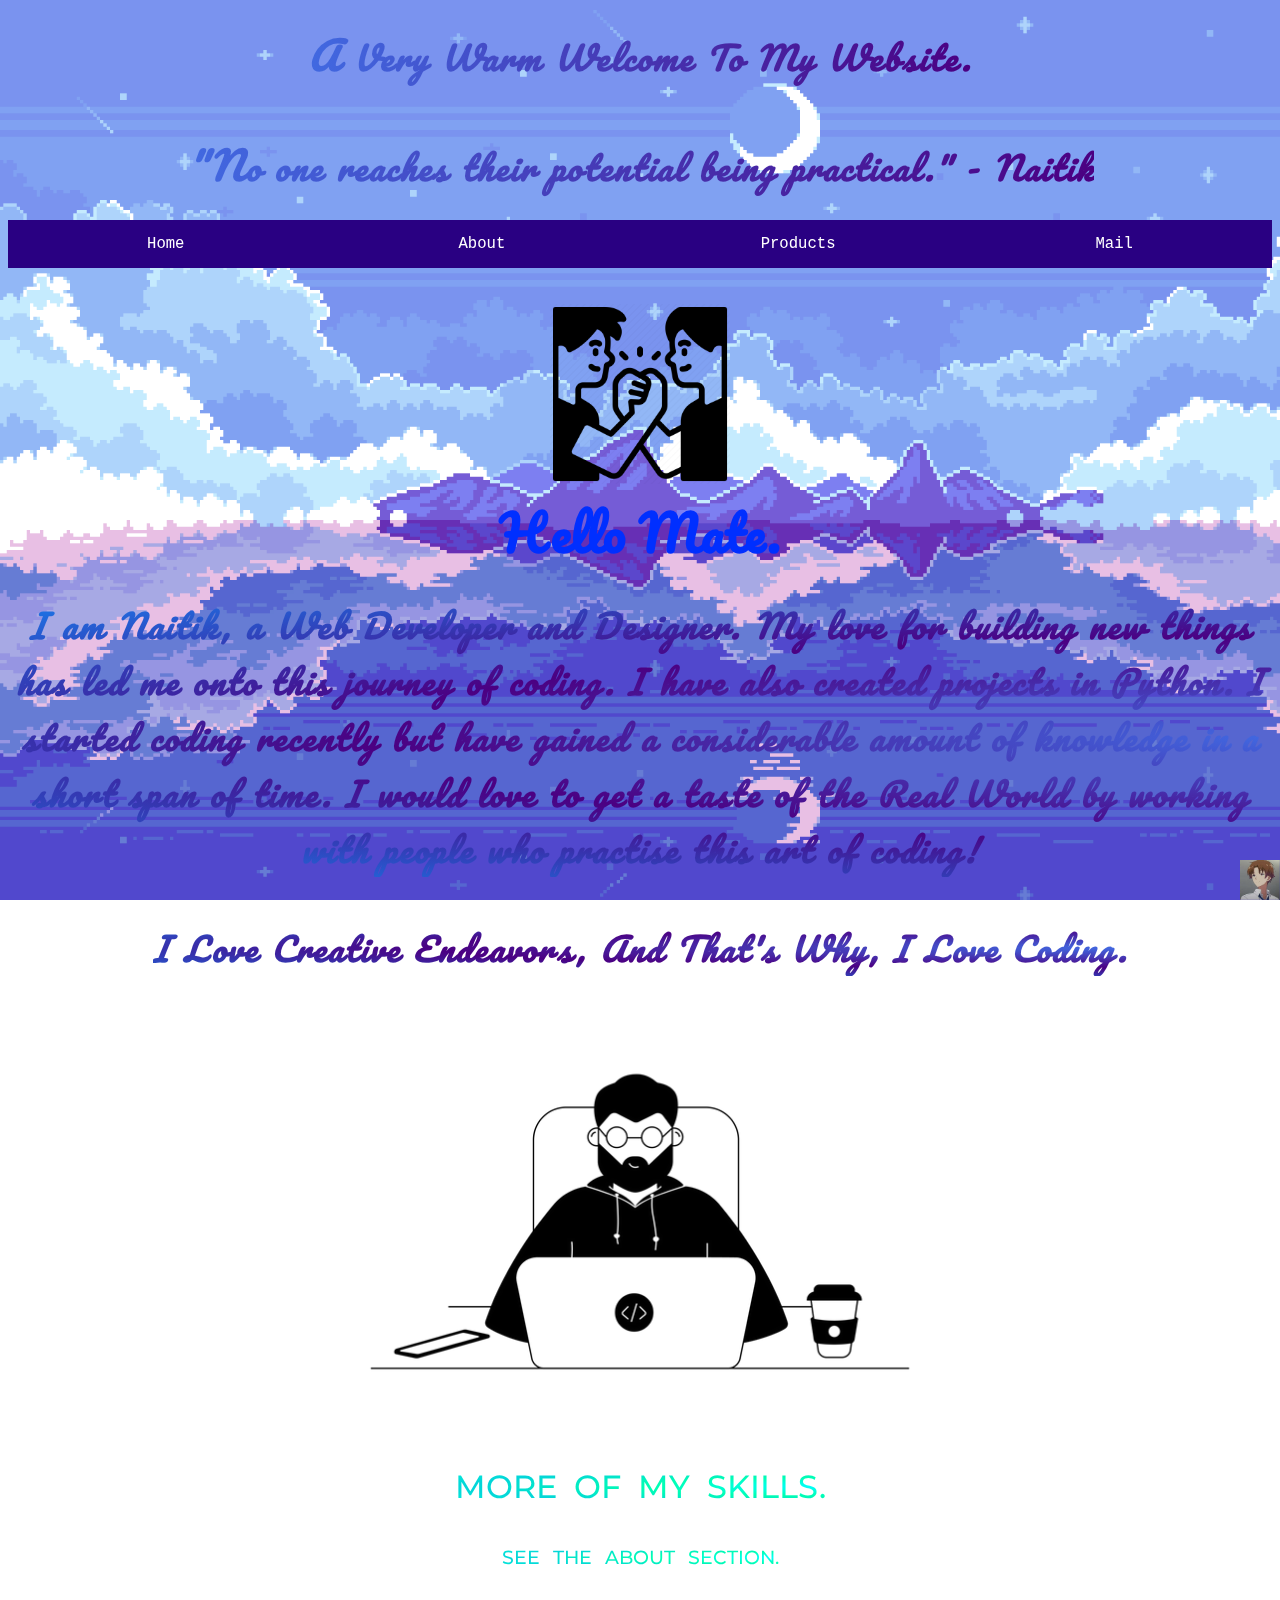
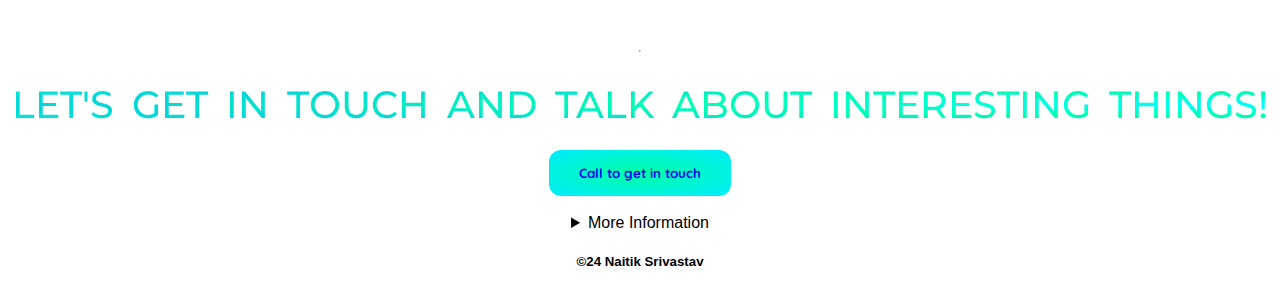
==== commit 2c0d4427: "Update index.html" ====
--- a/index.html
+++ b/index.html
@@ -35,7 +35,7 @@
 background-attachment:fixed;
 background-size:cover;">
     <div id="div1">
-        <h1 class="head1">Welcome to the Website!</h1>
+        <h1 class="head1">A Very Warm Welcome To My Website.</h1>
         
         <h1 class="head1">"No one reaches their potential being practical." - Naitik</h1>
        
@@ -46,7 +46,7 @@
             <li style="width:24.7svw"><a target="_blank" href="index.html">Home</a></li>
             <li style="width:24.7vw"><a target="_blank" href="about.html">About</a></li>
             <li style="width:24.7vw"><a target="_blank" href="product.html">Products</a></li>
-            <li style="width:24.7vw"><a target="_blank" href="mailto:naitiksrivastav17@gmail.com">Contact</a></li>
+            <li style="width:24.7vw"><a target="_blank" href="mailto:naitiksrivastav17@gmail.com">Mail</a></li>
            
 
             
@@ -79,7 +79,7 @@
     <h1 class="para2"><big>Let's Get In Touch And Talk About Interesting Things!
     </big></h1>
 <div class="divbutt">
-<button class="butt"><a style="text-decoration: none;" href="mailto:naitiksrivastav17@gmail.com">Get In Touch</a></button><br><br>
+<button class="butt"><a style="text-decoration: none;" href="tel:+91 8279 809 853">Call to get in touch</a></button><br><br>
 <details  style="cursor:pointer;font-family: Verdana, Geneva, Tahoma, sans-serif;text-align: center;">
     <summary>More Information</summary>
     For more information, consider contacting Naitik.
